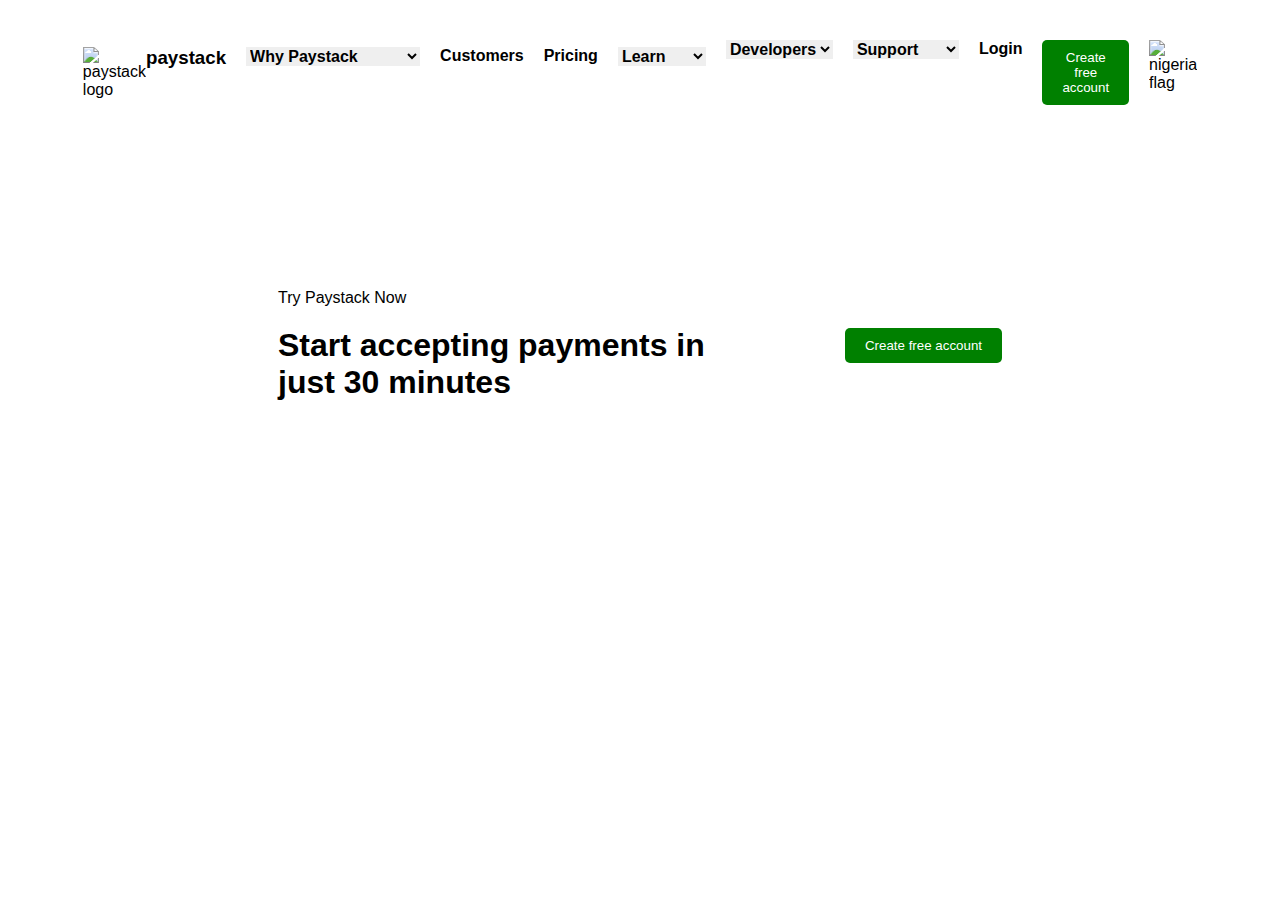
==== main.html @ 1e1795ec "main page" ====
<!DOCTYPE html>
<html lang="en">
<head>
    <meta charset="UTF-8">
    <meta name="viewport" content="width=device-width, initial-scale=1.0">
    <title>Main-page</title>
    <link href="CSS/main.css" rel="stylesheet">
</head>
<body>
    <header>
        <div class="left-nav">
            
            <ul>
                <li>
                    <div class="logo">
                        <img src="" alt="paystack logo">
                        <h3>paystack</h3>
                    </div>
                </li>
                <li> 
                    <select>
                        <option value="Why Paystack">Why Paystack</option>
                        <option value="Why not Paystack">Why not Paystack</option>
                        <option value="Why won't Paystack">Why won't Paystack</option>
                        <option value="Why can't Paystack">Why can't Paystack</option>
                        <option value="Why don't Paystack">Why don't Paystack</option>
                    </select>
                </li>
                <li><a href="#">Customers</a></li>
                <li><a href="#">Pricing</a></li>
                <li>
                    <select>
                        <option value="Learn">Learn</option>
                        <option value="Learned">Learned</option>
                        <option value="Learners">Learners</option>
                    </select>
                </li>
            </ul>
        </div>
        <div class="right-nav">
            <ul>
                <li>
                    <select>
                        <option value="Developers">Developers</option>
                        <option value="Developed">Developed</option>
                        <option value="Developing">Developing</option>
                    </select>
                </li>
                <li>
                    <select>
                        <option value="Support">Support</option>
                        <option value="Supporters">Supporters</option>
                        <option value="Supported">Supported</option>
                    </select>
                </li>
                <li><a href="#">Login</a></li>
                <li><button>Create free account</button></li>
                <li><img src="#" alt="nigeria flag"></li>
            </ul>
        </div>
    </header>
    <main>
        <div class="hero">
            <p>Try Paystack Now</p>
            <h3>Start accepting payments in<br> just 30 minutes</h3>
        </div>
        <div class="button">
            <button id="#">Create free account</button>
        </div>
    </main>
</body>
</html>
---- CSS/main.css ----
* {
    margin: 0;
    padding: 0;
    box-sizing: border-box;
}

body {
    font-family: graphik, "helvetica Neue", Helvetica, Arial, sans-serif;
    /* width: 100%; */
}

header {
    display: flex;
    justify-content: center;
    align-items: center;
    margin: 20px auto;
    width: 90%;
    /* background-color: magenta; */
    padding: 20px 40px;
}

.logo {
    display: flex;
}

select {
    border: none;
    color: black;
    font-size: medium;
    font-weight: bold;
}

.left-nav {
    flex: 1;
}

.right-nav {
    flex: 1;
}

ul {
    display: flex;
}

ul li {
    margin-left: 10px;
    margin-right: 10px;
    text-decoration: none;
    list-style: none;
    color: black;
}

a {
    text-decoration: none;
    font-size: medium;
    color: black;
    font-weight: bold;
}

button {
    color: white;
    background-color: green;
    border: none;
    padding: 10px 20px;
    border-radius: 5px;
}

main {
    display: flex;
    justify-content: center;
    align-items: center;
    width: 80%;
    margin: 0 auto;
    padding: 40px 150px;
    height: 400px;
    /* background-color: gold; */
}

.hero {
    flex: 2;
}

.hero p {
    margin-bottom: 20px;
}

.hero h3 {
    font-size: xx-large;
}

.button {
    flex: 1;
    display: flex;
    justify-content: flex-end;
    align-items: flex-end;
    /* background-color: hotpink; */

}
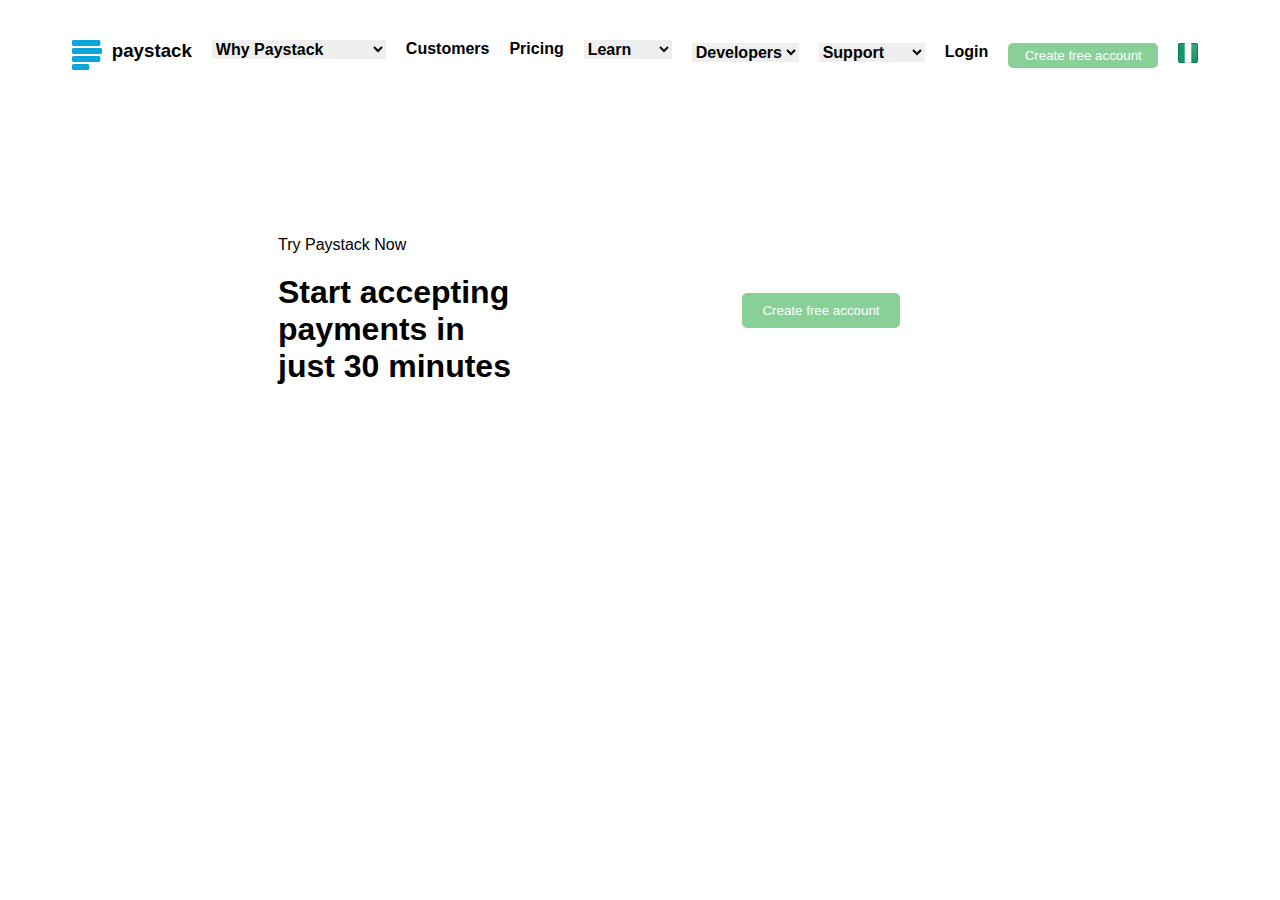
==== commit 85f06b71: "adjustments made" ====
--- a/main.html
+++ b/main.html
@@ -13,7 +13,7 @@
             <ul>
                 <li>
                     <div class="logo">
-                        <img src="" alt="paystack logo">
+                        <img src="IMAGES/Paystack Logo.svg" alt="paystack logo">
                         <h3>paystack</h3>
                     </div>
                 </li>
@@ -54,8 +54,8 @@
                     </select>
                 </li>
                 <li><a href="#">Login</a></li>
-                <li><button>Create free account</button></li>
-                <li><img src="#" alt="nigeria flag"></li>
+                <li><button id="btn-topright">Create free account</button></li>
+                <li><div><img class="flag" src="IMAGES/nigeria-flag-button-square-small.png" alt="nigeria flag"></div></li>
             </ul>
         </div>
     </header>
@@ -65,7 +65,7 @@
             <h3>Start accepting payments in<br> just 30 minutes</h3>
         </div>
         <div class="button">
-            <button id="#">Create free account</button>
+            <button id="btn-rightmain">Create free account</button>
         </div>
     </main>
 </body>
--- a/CSS/main.css
+++ b/CSS/main.css
@@ -57,13 +57,31 @@
     font-weight: bold;
 }
 
-button {
+#btn-topright {
     color: white;
-    background-color: green;
+    background-color: #88D098;
     border: none;
-    padding: 10px 20px;
+    padding: 5px 10px;
     border-radius: 5px;
+    width: 150px;
+    /* position: absolute; */
+    /* margin-bottom: 20px; */
+    /* display: flex;
+    align-self: center;
+    justify-self: center; */
 }
+
+img {
+    width: 30px;
+    height: 30px;
+    margin-right: 10px;
+}
+
+.flag {
+    width: 20px;
+    height: 20px;
+}
+
 
 main {
     display: flex;
@@ -77,7 +95,7 @@
 }
 
 .hero {
-    flex: 2;
+    flex: 1;
 }
 
 .hero p {
@@ -88,11 +106,19 @@
     font-size: xx-large;
 }
 
+#btn-rightmain {
+    color: white;
+    background-color:#88D098;
+    border: none;
+    padding: 10px 20px;
+    border-radius: 5px;
+}
+
 .button {
     flex: 1;
     display: flex;
-    justify-content: flex-end;
-    align-items: flex-end;
+    justify-content: center;
+    align-items: center;
     /* background-color: hotpink; */
 
 }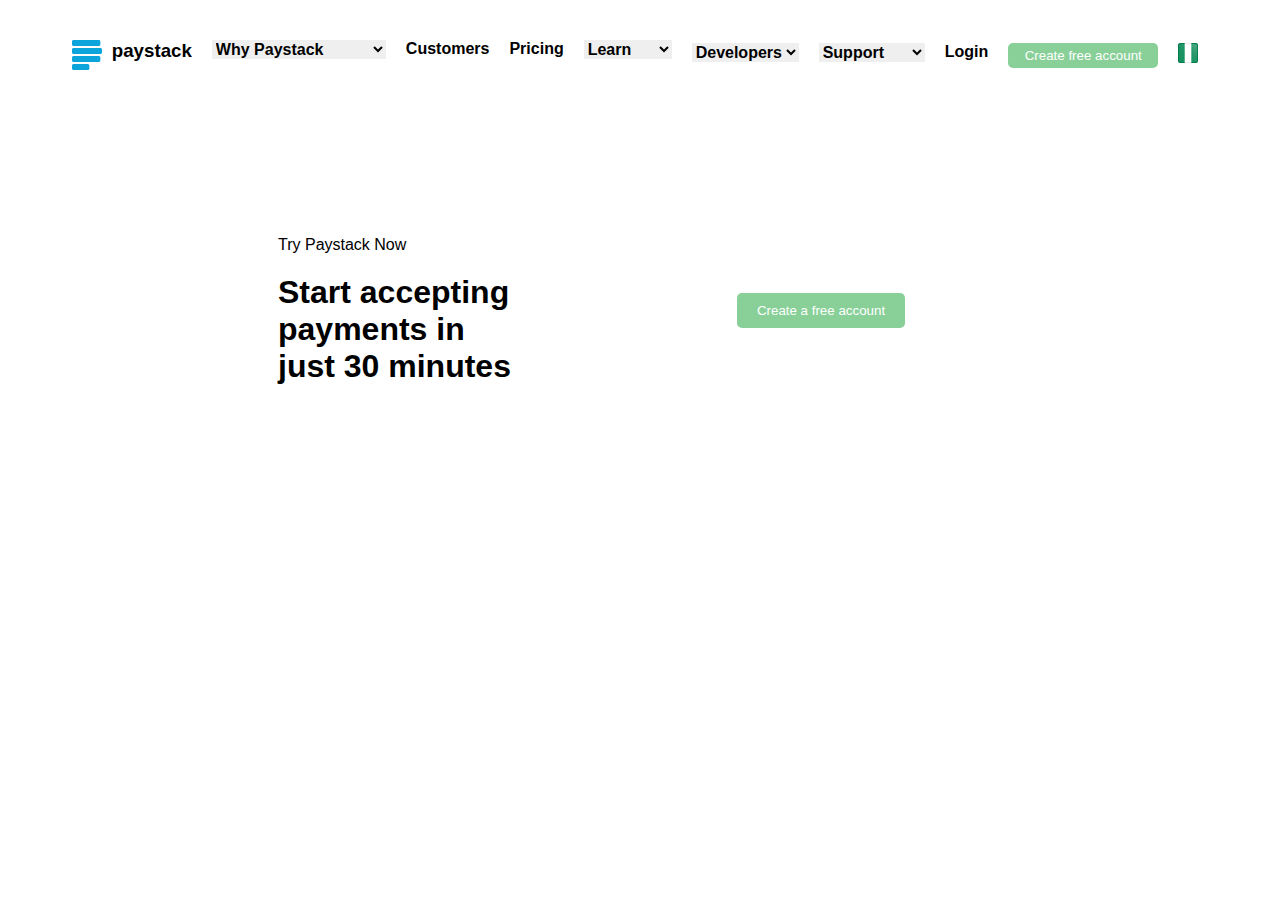
==== commit fce3de56: "made the login and signup buttons work" ====
--- a/main.html
+++ b/main.html
@@ -53,8 +53,8 @@
                         <option value="Supported">Supported</option>
                     </select>
                 </li>
-                <li><a href="#">Login</a></li>
-                <li><button id="btn-topright">Create free account</button></li>
+                <li><a href="login.html">Login</a></li>
+                <li><a href="signup.html"><button id="btn-topright">Create free account</button></a></li>
                 <li><div><img class="flag" src="IMAGES/nigeria-flag-button-square-small.png" alt="nigeria flag"></div></li>
             </ul>
         </div>
@@ -65,7 +65,7 @@
             <h3>Start accepting payments in<br> just 30 minutes</h3>
         </div>
         <div class="button">
-            <button id="btn-rightmain">Create free account</button>
+            <a href="signup.html"><button id="btn-rightmain">Create a free account</button></a>
         </div>
     </main>
 </body>
